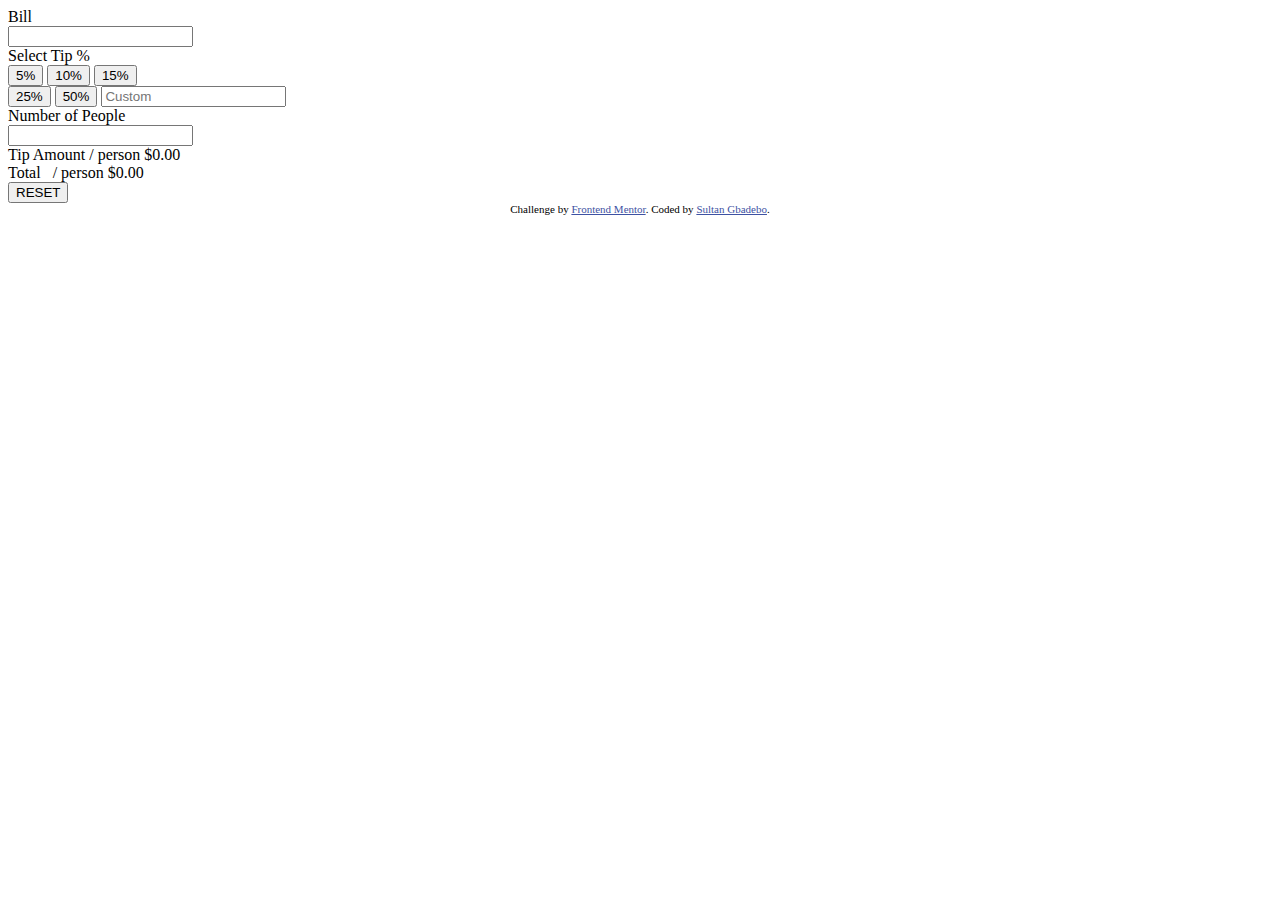
==== src/index.html @ b0bf7be9 "second commit" ====
<!DOCTYPE html>
<html lang="en">

<head>
  <meta charset="UTF-8">
  <meta name="viewport" content="width=device-width, initial-scale=1.0">
  <!-- displays site properly based on user's device -->

  <link rel="icon" type="image/png" sizes="32x32" href="./images/favicon-32x32.png">
  <link href="./src/styles.css" rel="stylesheet">

  <title>Frontend Mentor | Tip calculator app</title>

  <!-- Feel free to remove these styles or customise in your own stylesheet 👍 -->
  <style>
    .attribution {
      font-size: 11px;
      text-align: center;
    }

    .attribution a {
      color: hsl(228, 45%, 44%);
    }
  </style>
</head>

<body>
  <main>
    <section id="sec">
      <div id="bill">
        <label> Bill</label>
        <div>
          <input type="number" name="" id="billIn" class="icon" style="text-align:right;"> </input>
        </div>
      </div>
      <div>
        <label>
          Select Tip %
        </label>
        <div>
          <div id="row">
            <input type="button" value="5%" class="button" id="button15" onclick="get()"> </input>
            <input type="button" value="10%" class="button"> </input>
            <input type="button" value="15%" class="button"> </input>
          </div>
          <div id="row">
            <input type="button" value="25%" class="button"> </input>
            <input type="button" value="50%" class="button"> </input>
            <input type="text" name="custom" class="buttong" placeholder="Custom"> </input>
          </div>
        </div>

      </div>

      <div>
        <label>Number of People</label>
        <div>
          <input type="number" name="" id="NumOfP" style="text-align:right ;" />
        </div>
      </div>
    </section>
    <aside id="aside">
      <div class="first">
        <span class="text">
          Tip Amount
          / person
        </span>
        <span class="value" id="valuet">
         $0.00
        </span>
      </div>
      <div class="second">
        <span class="text1">
          Total
          &nbsp;
          / person
        </span>
        <span class="value" id="value">
          $0.00
        </span>
      </div>
      <div id="resetdiv">
        <button id="reset">RESET</button>
      </div>
    </aside>
  </main>

  <div class="attribution">
    Challenge by <a href="https://www.frontendmentor.io?ref=challenge" target="_blank">Frontend Mentor</a>.
    Coded by <a href="#">Sultan Gbadebo</a>.
  </div>
</body>
<script src="./src/script.js"></script>

</html
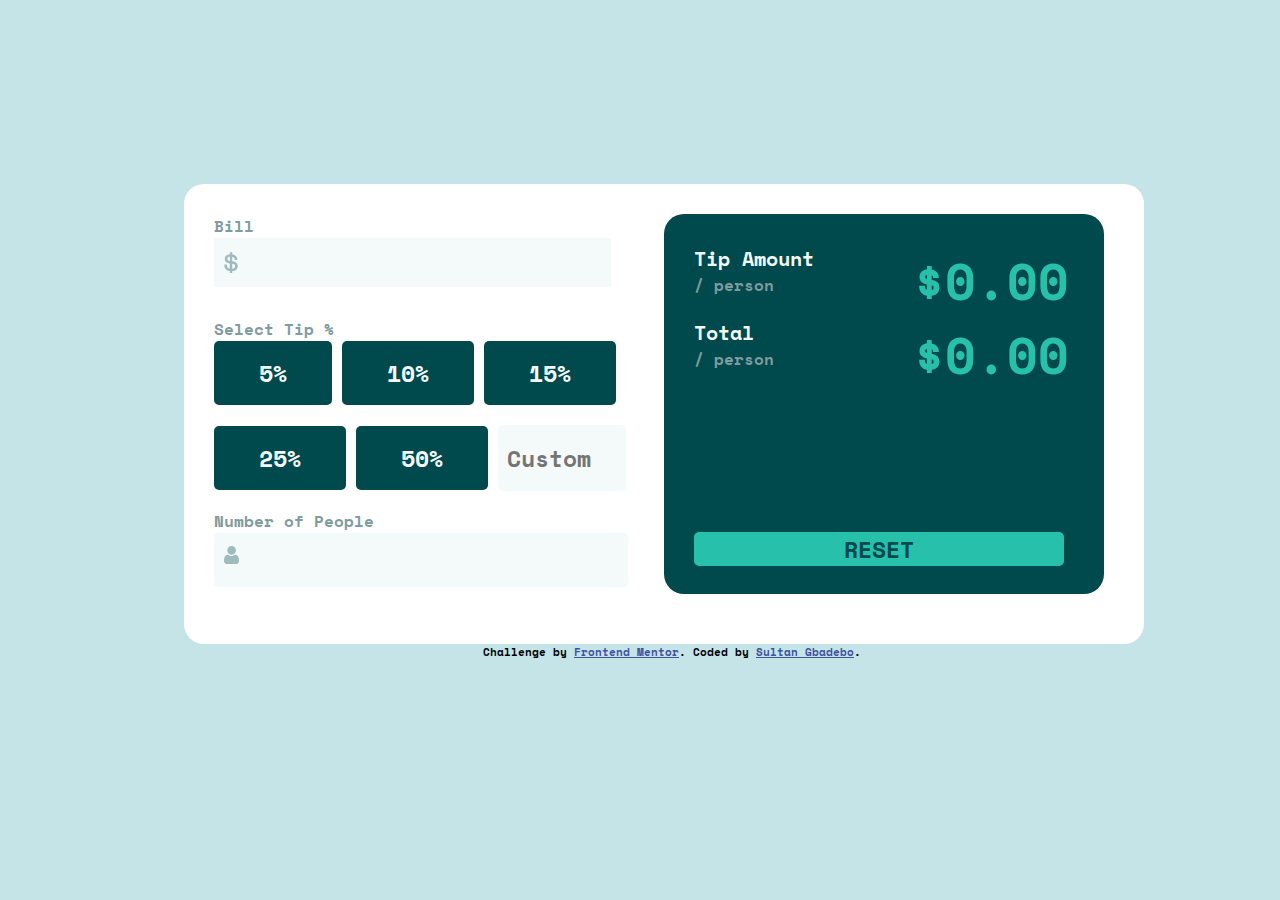
==== commit c88ecc46: "Thrid commit" ====
--- a/src/index.html
+++ b/src/index.html
@@ -7,7 +7,7 @@
   <!-- displays site properly based on user's device -->
 
   <link rel="icon" type="image/png" sizes="32x32" href="./images/favicon-32x32.png">
-  <link href="./src/styles.css" rel="stylesheet">
+  <link href="./styles.css" rel="stylesheet">
 
   <title>Frontend Mentor | Tip calculator app</title>
 
@@ -29,8 +29,10 @@
     <section id="sec">
       <div id="bill">
         <label> Bill</label>
-        <div>
+        <div class="dollarbill">
+          <img src="../Assets/images/icon-dollar.svg" class="Inimg" alt="Dollar">
           <input type="number" name="" id="billIn" class="icon" style="text-align:right;"> </input>
+
         </div>
       </div>
       <div>
@@ -39,48 +41,60 @@
         </label>
         <div>
           <div id="row">
-            <input type="button" value="5%" class="button" id="button15" onclick="get()"> </input>
-            <input type="button" value="10%" class="button"> </input>
-            <input type="button" value="15%" class="button"> </input>
+            <input type="button" value="5%" class="button" onclick="get5()" id="button5" >
+            <input type="button" value="10%" class="button" id="button10" onclick="get10()"> 
+            <input type="button" value="15%" class="button" id="button15" onclick="get15()"> 
           </div>
           <div id="row">
-            <input type="button" value="25%" class="button"> </input>
-            <input type="button" value="50%" class="button"> </input>
-            <input type="text" name="custom" class="buttong" placeholder="Custom"> </input>
+            <input type="button" value="25%" class="button"  id="button25" onclick="get25()"> 
+            <input type="button" value="50%" class="button"  id="button50" onclick="get50()"> 
+            <input type="number" name="custom" class="buttong" placeholder="Custom" id="custom" onclick="custom()">
           </div>
         </div>
 
       </div>
 
-      <div>
+      <div class="NumOfPdiv">
         <label>Number of People</label>
         <div>
+          <img src="../Assets/images/icon-person.svg" class="Inimg">
+
           <input type="number" name="" id="NumOfP" style="text-align:right ;" />
         </div>
       </div>
     </section>
     <aside id="aside">
       <div class="first">
+      <div class="tip">
         <span class="text">
           Tip Amount
+        </span>
+        <br>
+        <span class="texttwo">
           / person
         </span>
+      </div>
         <span class="value" id="valuet">
          $0.00
         </span>
       </div>
       <div class="second">
-        <span class="text1">
+      <div class="tot">
+      
+        <span class="texttot">
           Total
-          &nbsp;
+        </span>
+        <br>
+        <span class="textthree">
           / person
         </span>
+      </div>
         <span class="value" id="value">
           $0.00
         </span>
       </div>
       <div id="resetdiv">
-        <button id="reset">RESET</button>
+        <button id="reset" onclick="getreset()">RESET</button>
       </div>
     </aside>
   </main>
@@ -90,6 +104,6 @@
     Coded by <a href="#">Sultan Gbadebo</a>.
   </div>
 </body>
-<script src="./src/script.js"></script>
+<script src="./script.js"></script>
 
 </html--- a/src/styles.css
+++ b/src/styles.css
@@ -0,0 +1,300 @@
+@import url('https://fonts.googleapis.com/css2?family=Space+Mono&display=swap');
+
+body{
+    background-color:  hsl(185, 41%, 84%);
+    font-family: 'Space Mono', monospace;
+    font-weight: 700;
+    padding: 11rem 7rem 7rem 11rem;
+}
+  
+main{
+    padding: 30px;
+    display: grid;
+    grid-template-areas: "sec aside"
+                         "sec aside"; 
+    grid-template-columns: 1fr 1fr;
+    grid-template-rows: 1fr 1fr;
+    background-color: hsl(0, 0%, 100%) ;
+    border-radius: 20px;
+    width: 900px;
+    height: 400px;
+}
+aside{
+    grid-area: aside;
+    border-radius: 20px;
+    background-color:  hsl(183, 100%, 15%);
+    width: 380px; 
+    height: 320px;
+    padding: 30px;
+    
+}
+section{
+    width: 450px;
+    height: 400px;
+    grid-area: sec;
+}
+.dollarbill{
+    position: relative;
+}
+.texttot{
+    font-size: 20px;
+    color:hsl(189, 41%, 97%);
+
+     
+     
+
+
+}
+
+.Inimg{
+    padding-top: 12.5px;
+    padding-left: 10px;
+    width: 15px;
+    position: absolute;
+}
+#billIn{
+    background-color:  hsl(189, 41%, 97%);
+    padding: 10px 90px 10px 60px;
+    border: none;
+    font-family: 'Space Mono', monospace; /* Specify the font family */
+    font-size: 20px; /* Set the font size */
+    font-weight: 700;
+}
+#billIn:focus{
+    background-color:   hsl(189, 41%, 97%);
+    padding: 10px 80px 30px 60px;
+    border: hsl(172, 67%, 45%);
+}
+
+
+#bill{
+    padding: 0px 0px 30px 0px;
+}
+#NumOfP{
+    padding: 10px 80px 10px 50px;
+    background-color:  hsl(189, 41%, 97%);
+    border: none;
+    font-family: 'Space Mono', monospace; /* Specify the font family */
+    font-size: 23px; /* Set the font size */
+    font-weight: 700;
+    border-radius: 5px;
+}
+#NumOfP:focus{
+    background-color:  hsl(189, 41%, 97%);
+    padding: 10px 80px 10px 50px;
+    border: hsl(172, 67%, 45%);
+    font-family: 'Space Mono', monospace; /* Specify the font family */
+    font-size: 23px; /* Set the font size */
+    font-weight: 700;
+    border-radius: 5px;
+}
+.icon {
+    padding-right: 25px;
+    background: url("./images/icon-dollar.svg") no-repeat right;
+    background-size: 20px;
+  }
+.button:hover{
+    background-color:  hsl(172, 67%, 45%);
+    color: hsl(183, 100%, 15%);
+
+}
+.button:focus{
+    background-color:  hsl(185, 41%, 84%);
+    color: hsl(183, 100%, 15%);
+}
+.button{
+    padding: 15px 45px 15px 45px;
+    border-radius: 5px;
+    background-color:  hsl(183, 100%, 15%);
+    color: hsl(189, 41%, 97%);
+    border: none;
+    font-family: 'Space Mono', monospace; /* Specify the font family */
+    font-size: 23px; /* Set the font size */
+    font-weight: 700;
+}
+textarea:focus, input:focus {
+    border:  hsl(186, 14%, 43%);
+    color: hsl(183, 100%, 15%);
+}
+
+label{
+    color:  hsl(184, 14%, 56%);
+}
+.second{
+    display: flex;
+}
+.buttong{
+    width: 110px;
+    padding: 3px 9px;
+    height: 60px;
+    border-radius: 5px;
+    background-color:  hsl(189, 41%, 97%);
+    border: none;
+    font-family: 'Space Mono', monospace; /* Specify the font family */
+    font-size: 23px; /* Set the font size */
+    font-weight: 700;
+    
+}
+#row{
+    height: 74px;
+    padding: 0px 0px 10px 0px;
+    
+}
+button {
+    font-family: 'Space Mono', monospace; /* Specify the font family */
+    font-size: 23px; /* Set the font size */
+    font-weight: 700;
+    /* Set the font weight */
+    /* Add any other font styles as needed */
+  }
+
+h5{
+    padding-right: 2rem;
+}
+.value{
+    font-size: 50px;
+    color: hsl(172, 67%, 45%)
+    ;
+
+}
+.valuet{
+    font-size: 50px;
+    color: hsl(172, 67%, 45%)
+    ;
+
+}
+.first{
+    display: flex;
+}
+.text{
+    font-size: 20px;
+    color:hsl(189, 41%, 97%);
+   
+}
+.texttwo{
+   font-size: 17x;
+   color:   hsl(184, 14%, 56%);
+   margin-right: 140px;
+    
+    
+    
+    
+}
+
+.textthree{
+    font-size: 17x;
+    color:   hsl(184, 14%, 56%);
+    margin-right: 140px;
+     
+     
+
+ 
+     
+     
+ }
+
+p{
+    margin: 0px;
+
+}
+
+#reset{
+    background-color: hsl(172, 67%, 45%);
+    padding: 0px 150px 0px 150px;
+    border-radius: 5px;
+    border: none;
+    color: hsl(183, 100%, 15%); ;
+}
+#reset:focus{
+    background-color: hsl(185, 41%, 84%);
+}
+#resetdiv{
+    margin-top:140px;
+}
+#button{
+    padding: 15px 50px;
+}
+@media screen and (max-width: 768px)  {
+     
+main{
+    padding: 30px;
+    display: grid;
+    grid-template-areas: "sec "
+                         "aside"; 
+    grid-template-columns: 1fr 1fr;
+    grid-template-rows: 1fr 1fr;
+    background-color: hsl(0, 0%, 100%) ;
+    border-radius: 20px;
+    height: 900px;
+    width: 400px;
+}
+aside{
+    grid-area: aside;
+    border-radius: 20px;
+    background-color:  hsl(183, 100%, 15%);
+    width: 340px; 
+    height: 320px;
+    padding: 30px;
+    
+}
+section{
+    width: 450px;
+    height: 400px;
+    grid-area: sec;
+}
+
+#billIn{
+    background-color:  hsl(189, 41%, 97%);
+    padding: 10px 40px 10px 80px;
+    border: none;
+    font-family: 'Space Mono', monospace; /* Specify the font family */
+    font-size: 23px; /* Set the font size */
+    font-weight: 700;
+}
+#billIn:focus{
+    background-color:   hsl(189, 41%, 97%);
+    padding: 10px 40px 10px 80px;
+    border: hsl(172, 67%, 45%);
+}
+#bill{
+    padding: 0px 0px 5px 0px;
+}
+    
+
+#reset{
+    background-color: hsl(172, 67%, 45%);
+    padding: 0px 140px 0px 140px;
+    border-radius: 5px;
+    border: none;
+    color: hsl(183, 100%, 15%); ;
+}
+#resetdiv{
+    margin-top:130px;
+}
+#NumOfP{
+    padding: 10px 80px 10px 50px;
+    background-color:  hsl(189, 41%, 97%);
+    border: none;
+    font-family: 'Space Mono', monospace; /* Specify the font family */
+    font-size: 23px; /* Set the font size */
+    font-weight: 700;
+    border-radius: 5px;
+}
+#NumOfP:focus{
+    background-color:  hsl(189, 41%, 97%);
+    padding: 10px 80px 10px 50px;
+    border: hsl(172, 67%, 45%);
+    font-family: 'Space Mono', monospace; /* Specify the font family */
+    font-size: 23px; /* Set the font size */
+    font-weight: 700;
+    border-radius: 5px;
+}
+/* .tip{
+   
+    
+} */
+.NumOfPdiv{
+    padding: 0px 0px 5px 0px;
+
+}
+}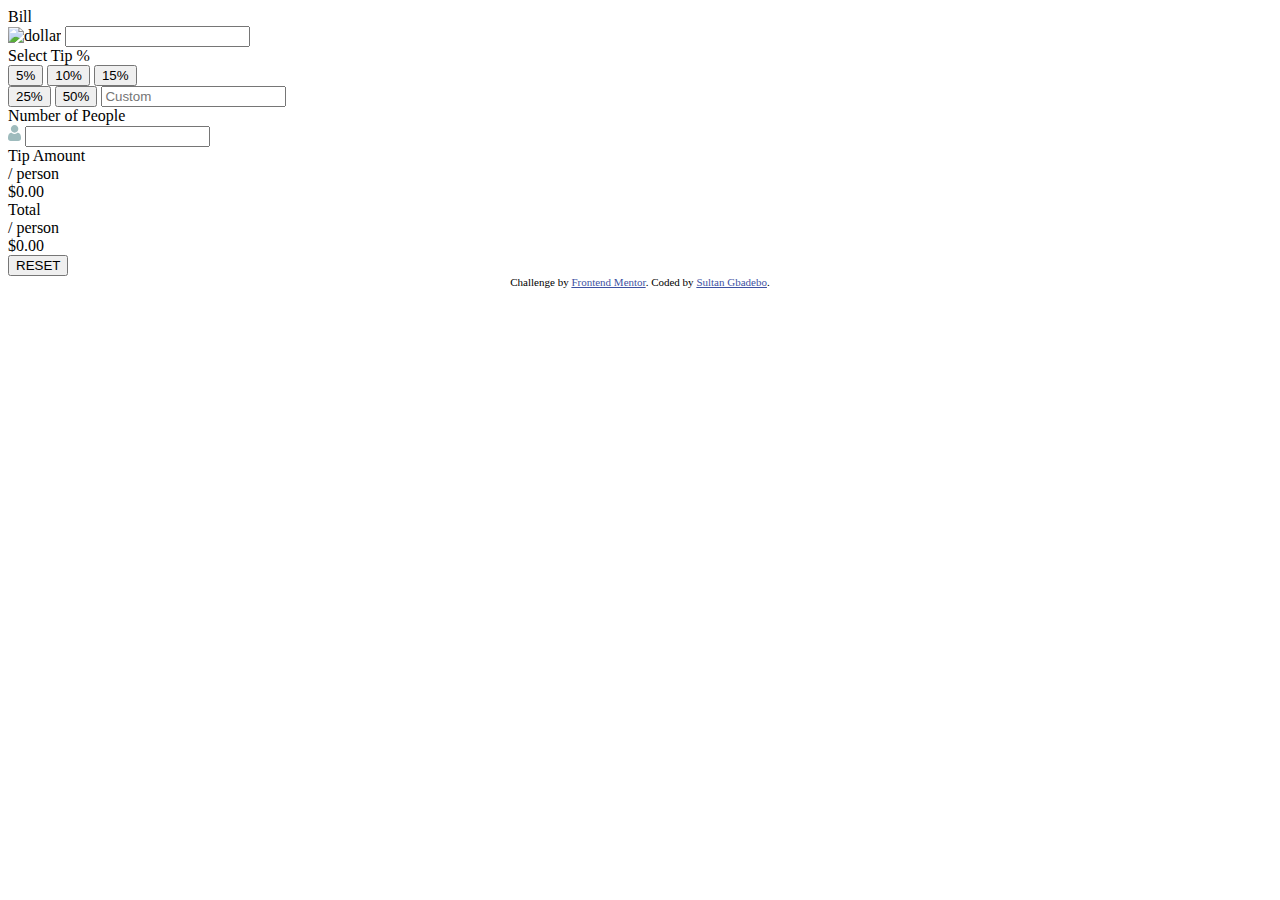
==== commit 78eeec93: "styling" ====
--- a/src/index.html
+++ b/src/index.html
@@ -7,7 +7,7 @@
   <!-- displays site properly based on user's device -->
 
   <link rel="icon" type="image/png" sizes="32x32" href="./images/favicon-32x32.png">
-  <link href="./styles.css" rel="stylesheet">
+  <link href="./style.css" rel="stylesheet">
 
   <title>Frontend Mentor | Tip calculator app</title>
 
@@ -30,7 +30,7 @@
       <div id="bill">
         <label> Bill</label>
         <div class="dollarbill">
-          <img src="../Assets/images/icon-dollar.svg" class="Inimg" alt="Dollar">
+          <img src="./images/icon-dollar.svg" alt="dollar" class="Inimg">
           <input type="number" name="" id="billIn" class="icon" style="text-align:right;"> </input>
 
         </div>
@@ -57,7 +57,7 @@
       <div class="NumOfPdiv">
         <label>Number of People</label>
         <div>
-          <img src="../Assets/images/icon-person.svg" class="Inimg">
+          <img src="../Assets/images/icon-person.svg" class="Inimg" alt="Person">
 
           <input type="number" name="" id="NumOfP" style="text-align:right ;" />
         </div>
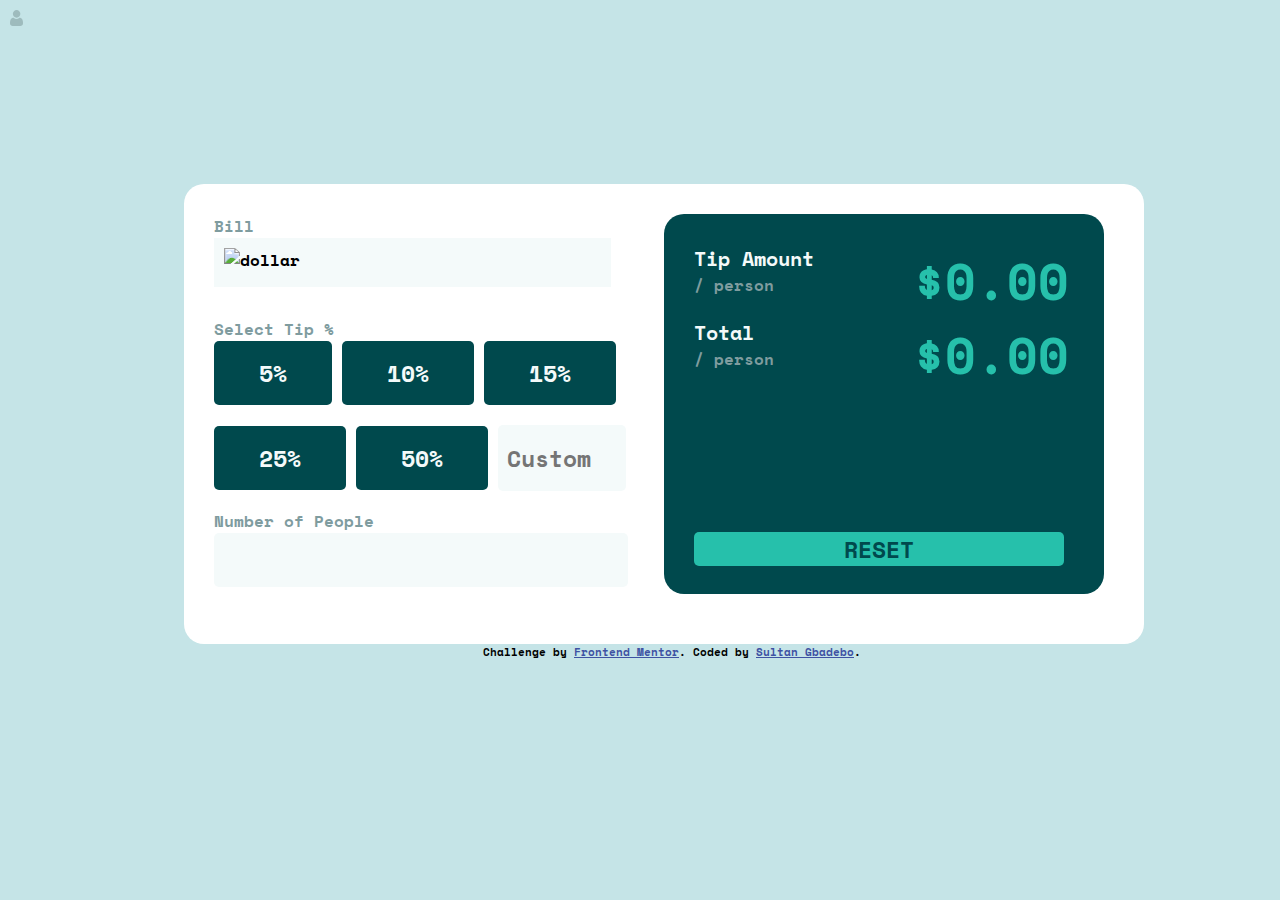
==== commit 1ff5cabf: "styling" ====
--- a/src/index.html
+++ b/src/index.html
@@ -7,7 +7,7 @@
   <!-- displays site properly based on user's device -->
 
   <link rel="icon" type="image/png" sizes="32x32" href="./images/favicon-32x32.png">
-  <link href="./style.css" rel="stylesheet">
+  <link href="./Stlye.css" rel="stylesheet">
 
   <title>Frontend Mentor | Tip calculator app</title>
 
--- a/src/Stlye.css
+++ b/src/Stlye.css
@@ -0,0 +1,302 @@
+@import url('https://fonts.googleapis.com/css2?family=Space+Mono&display=swap');
+
+body{
+    background-color:  hsl(185, 41%, 84%);
+    font-family: 'Space Mono', monospace;
+    font-weight: 700;
+    padding: 11rem 7rem 7rem 11rem;
+}
+  
+main{
+    padding: 30px;
+    display: grid;
+    grid-template-areas: "sec aside"
+                         "sec aside"; 
+    grid-template-columns: 1fr 1fr;
+    grid-template-rows: 1fr 1fr;
+    background-color: hsl(0, 0%, 100%) ;
+    border-radius: 20px;
+    width: 900px;
+    height: 400px;
+}
+aside{
+    grid-area: aside;
+    border-radius: 20px;
+    background-color:  hsl(183, 100%, 15%);
+    width: 380px; 
+    height: 320px;
+    padding: 30px;
+    
+}
+section{
+    width: 450px;
+    height: 400px;
+    grid-area: sec;
+}
+.dollarbill{
+    position: relative;
+}
+.texttot{
+    font-size: 20px;
+    color:hsl(189, 41%, 97%);
+
+     
+     
+
+
+}
+
+.Inimg{
+    position: absolute;
+    left: 10px;
+    top: 10px;
+    
+}
+#billIn{
+    background-color:  hsl(189, 41%, 97%);
+    padding: 10px 90px 10px 60px;
+    border: none;
+    font-family: 'Space Mono', monospace; /* Specify the font family */
+    font-size: 20px; /* Set the font size */
+    font-weight: 700;
+}
+#billIn:focus{
+    background-color:   hsl(189, 41%, 97%);
+    padding: 10px 80px 30px 60px;
+    border: hsl(172, 67%, 45%);
+}
+
+
+#bill{
+    padding: 0px 0px 30px 0px;
+}
+#NumOfP{
+    padding: 10px 80px 10px 50px;
+    background-color:  hsl(189, 41%, 97%);
+    border: none;
+    font-family: 'Space Mono', monospace; /* Specify the font family */
+    font-size: 23px; /* Set the font size */
+    font-weight: 700;
+    border-radius: 5px;
+}
+#NumOfP:focus{
+    background-color:  hsl(189, 41%, 97%);
+    padding: 10px 80px 10px 50px;
+    border: hsl(172, 67%, 45%);
+    font-family: 'Space Mono', monospace; /* Specify the font family */
+    font-size: 23px; /* Set the font size */
+    font-weight: 700;
+    border-radius: 5px;
+}
+.icon {
+    padding-right: 25px;
+    background: url("./images/icon-dollar.svg") no-repeat right;
+    background-size: 20px;
+  }
+.button:hover{
+    background-color:  hsl(172, 67%, 45%);
+    color: hsl(183, 100%, 15%);
+
+}
+.button:focus{
+    background-color:  hsl(185, 41%, 84%);
+    color: hsl(183, 100%, 15%);
+}
+.button{
+    padding: 15px 45px 15px 45px;
+    border-radius: 5px;
+    background-color:  hsl(183, 100%, 15%);
+    color: hsl(189, 41%, 97%);
+    border: none;
+    font-family: 'Space Mono', monospace; /* Specify the font family */
+    font-size: 23px; /* Set the font size */
+    font-weight: 700;
+}
+textarea:focus, input:focus {
+    border:  hsl(186, 14%, 43%);
+    color: hsl(183, 100%, 15%);
+}
+
+label{
+    color:  hsl(184, 14%, 56%);
+}
+.second{
+    display: flex;
+}
+.buttong{
+    width: 110px;
+    padding: 3px 9px;
+    height: 60px;
+    border-radius: 5px;
+    background-color:  hsl(189, 41%, 97%);
+    border: none;
+    font-family: 'Space Mono', monospace; /* Specify the font family */
+    font-size: 23px; /* Set the font size */
+    font-weight: 700;
+    
+}
+#row{
+    height: 74px;
+    padding: 0px 0px 10px 0px;
+    
+}
+button {
+    font-family: 'Space Mono', monospace; /* Specify the font family */
+    font-size: 23px; /* Set the font size */
+    font-weight: 700;
+    /* Set the font weight */
+    /* Add any other font styles as needed */
+  }
+
+h5{
+    padding-right: 2rem;
+}
+.value{
+    font-size: 50px;
+    color: hsl(172, 67%, 45%)
+    ;
+
+}
+.valuet{
+    font-size: 50px;
+    color: hsl(172, 67%, 45%)
+    ;
+
+}
+.first{
+    display: flex;
+}
+.text{
+    font-size: 20px;
+    color:hsl(189, 41%, 97%);
+   
+}
+.texttwo{
+   font-size: 17x;
+   color:   hsl(184, 14%, 56%);
+   margin-right: 140px;
+    
+    
+    
+    
+}
+
+.textthree{
+    font-size: 17x;
+    color:   hsl(184, 14%, 56%);
+    margin-right: 140px;
+     
+     
+
+ 
+     
+     
+ }
+
+p{
+    margin: 0px;
+
+}
+
+#reset{
+    background-color: hsl(172, 67%, 45%);
+    padding: 0px 150px 0px 150px;
+    border-radius: 5px;
+    border: none;
+    color: hsl(183, 100%, 15%); ;
+}
+#reset:focus{
+    background-color: hsl(185, 41%, 84%);
+}
+#resetdiv{
+    margin-top:140px;
+}
+#button{
+    padding: 15px 50px;
+}
+@media screen and (max-width: 768px)  {
+     
+main{
+    padding: 30px;
+    display: grid;
+    grid-template-areas: "sec "
+                         "aside"; 
+    grid-template-columns: 1fr 1fr;
+    grid-template-rows: 1fr 1fr;
+    background-color: hsl(0, 0%, 100%) ;
+    border-radius: 20px;
+    height: 900px;
+    width: 400px;
+}
+aside{
+    grid-area: aside;
+    border-radius: 20px;
+    background-color:  hsl(183, 100%, 15%);
+    width: 340px; 
+    height: 320px;
+    padding: 30px;
+    
+}
+section{
+    width: 450px;
+    height: 400px;
+    grid-area: sec;
+}
+
+#billIn{
+    background-color:  hsl(189, 41%, 97%);
+    padding: 10px 40px 10px 80px;
+    border: none;
+    font-family: 'Space Mono', monospace; /* Specify the font family */
+    font-size: 23px; /* Set the font size */
+    font-weight: 700;
+}
+#billIn:focus{
+    background-color:   hsl(189, 41%, 97%);
+    padding: 10px 40px 10px 80px;
+    border: hsl(172, 67%, 45%);
+}
+#bill{
+    padding: 0px 0px 5px 0px;
+}
+    
+
+#reset{    
+    background-color: hsl(172, 67%, 45%);
+    padding: 0px 140px 0px 140px;
+    border-radius: 5px;
+    border: none;
+    color: hsl(183, 100%, 15%); ;
+}
+#resetdiv{
+    margin-top:130px;
+}
+#NumOfP{
+    padding: 10px 80px 10px 50px;
+    background-color:  hsl(189, 41%, 97%);
+    border: none;
+    font-family: 'Space Mono', monospace; /* Specify the font family */
+    font-size: 23px; /* Set the font size */
+    font-weight: 700;
+    border-radius: 5px;
+}
+#NumOfP:focus{
+    background-color:  hsl(189, 41%, 97%);
+    padding: 10px 80px 10px 50px;
+    border: hsl(172, 67%, 45%);
+    font-family: 'Space Mono', monospace; /* Specify the font family */
+    font-size: 23px; /* Set the font size */
+    font-weight: 700;
+    border-radius: 5px;
+}
+/* .tip{
+   
+    
+} */
+.NumOfPdiv{
+    padding: 0px 0px 5px 0px;
+
+}
+
+}
+
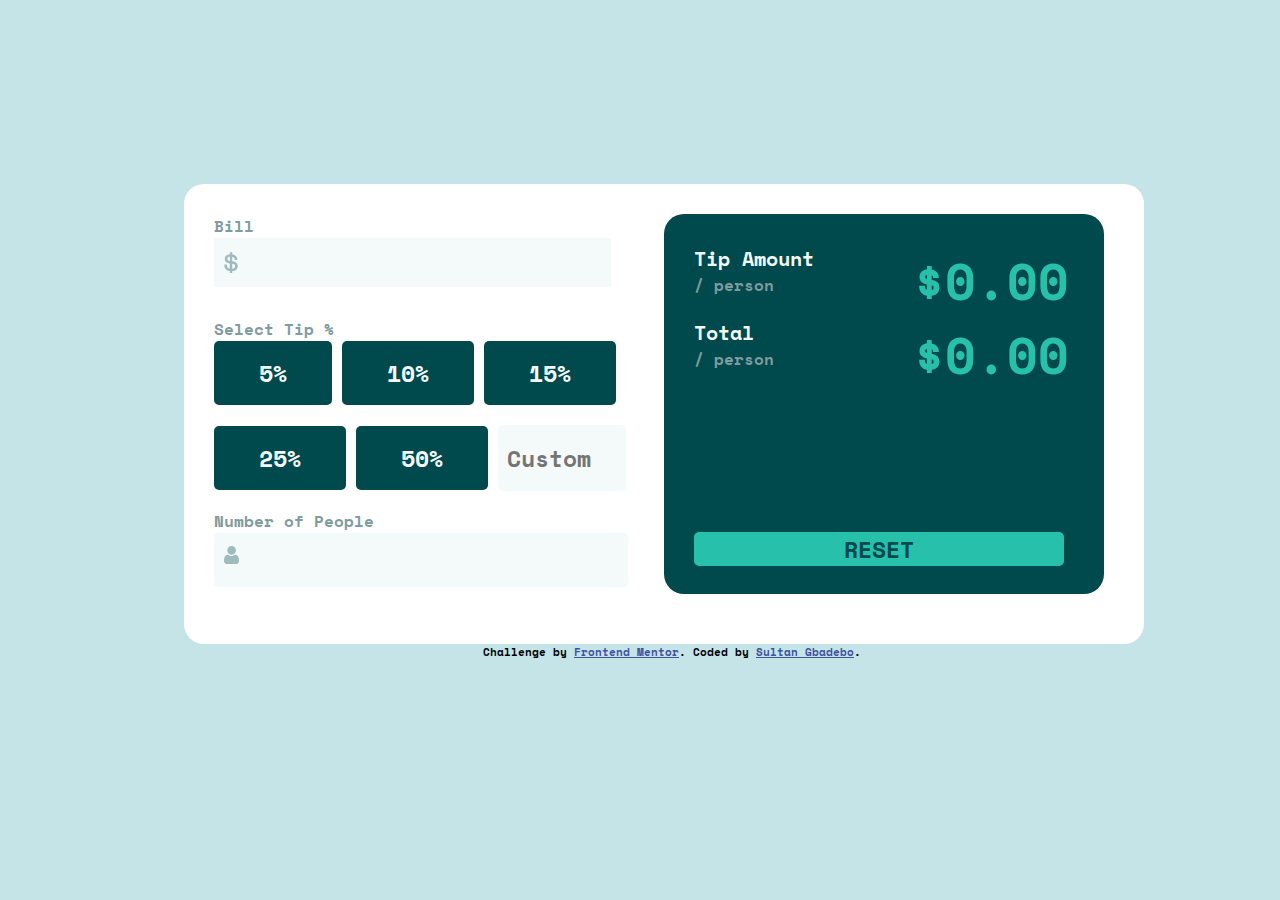
==== commit f6ba2f66: "styling" ====
--- a/src/index.html
+++ b/src/index.html
@@ -30,7 +30,7 @@
       <div id="bill">
         <label> Bill</label>
         <div class="dollarbill">
-          <img src="./images/icon-dollar.svg" alt="dollar" class="Inimg">
+          <img src="../Assets/images/icon-dollar.svg" alt="dollar" class="Inimg">
           <input type="number" name="" id="billIn" class="icon" style="text-align:right;"> </input>
 
         </div>
--- a/src/Stlye.css
+++ b/src/Stlye.css
@@ -47,10 +47,10 @@
 }
 
 .Inimg{
+    padding-top: 12.5px;
+    padding-left: 10px;
+    width: 15px;
     position: absolute;
-    left: 10px;
-    top: 10px;
-    
 }
 #billIn{
     background-color:  hsl(189, 41%, 97%);
@@ -298,5 +298,4 @@
 
 }
 
-}
-
+}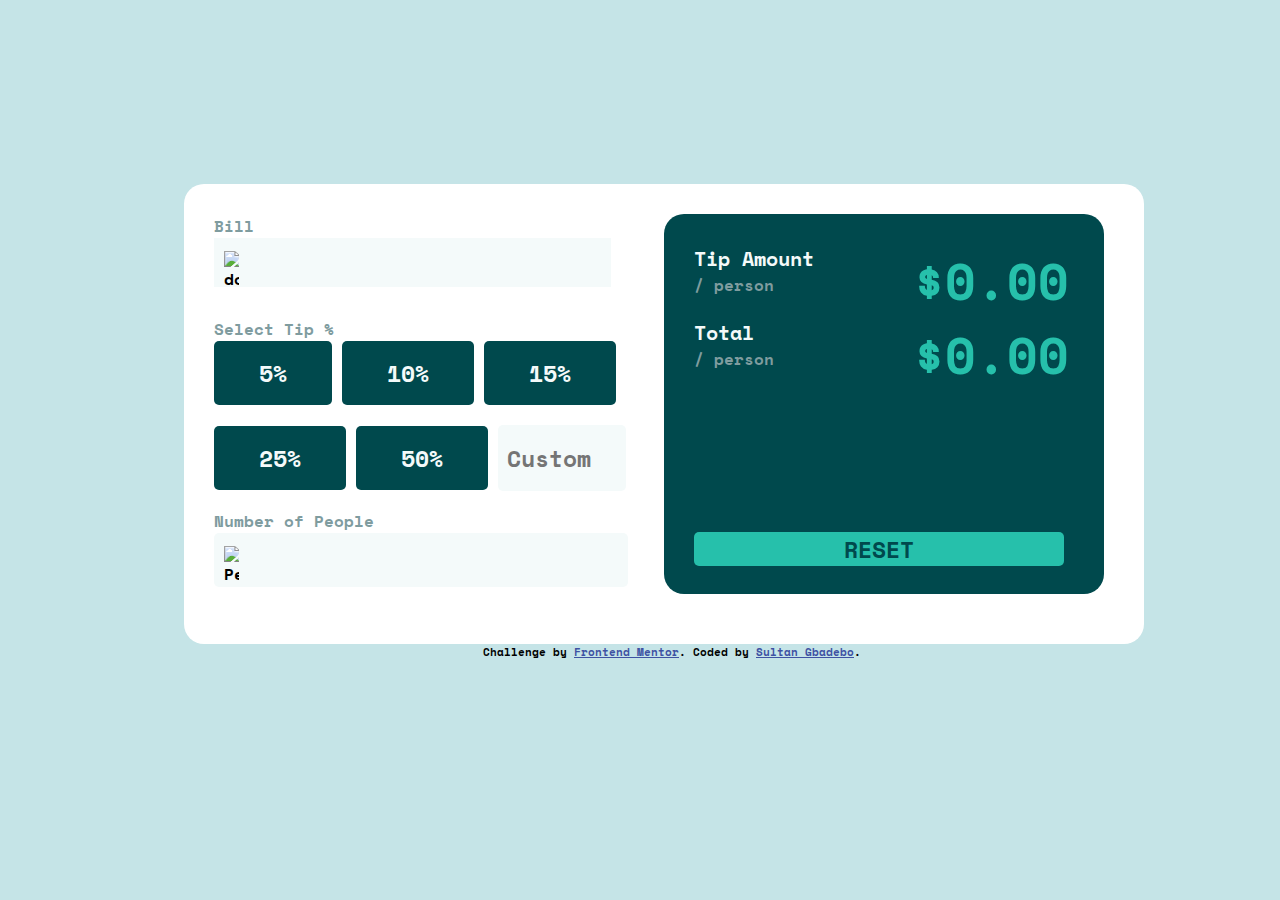
==== commit 2a515eac: "styling" ====
--- a/src/index.html
+++ b/src/index.html
@@ -30,7 +30,7 @@
       <div id="bill">
         <label> Bill</label>
         <div class="dollarbill">
-          <img src="../Assets/images/icon-dollar.svg" alt="dollar" class="Inimg">
+          <img src="../assets/images/icon-dollar.svg" alt="dollar" class="Inimg">
           <input type="number" name="" id="billIn" class="icon" style="text-align:right;"> </input>
 
         </div>
@@ -57,7 +57,7 @@
       <div class="NumOfPdiv">
         <label>Number of People</label>
         <div>
-          <img src="../Assets/images/icon-person.svg" class="Inimg" alt="Person">
+          <img src="../assets/images/icon-person.svg" class="Inimg" alt="Person">
 
           <input type="number" name="" id="NumOfP" style="text-align:right ;" />
         </div>
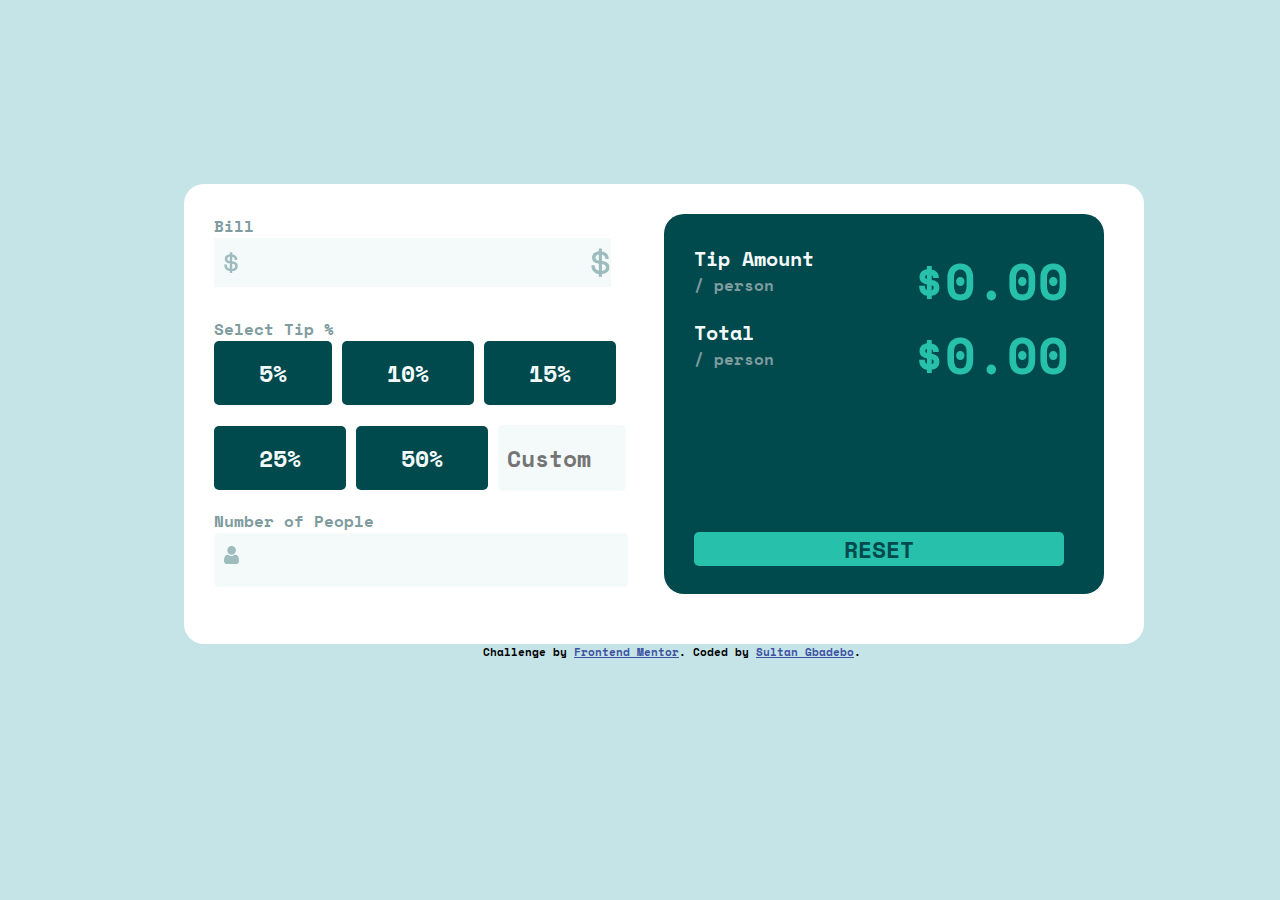
==== commit a98a6ded: "img move" ====
--- a/src/index.html
+++ b/src/index.html
@@ -30,7 +30,7 @@
       <div id="bill">
         <label> Bill</label>
         <div class="dollarbill">
-          <img src="../assets/images/icon-dollar.svg" alt="dollar" class="Inimg">
+          <img src="./images/icon-dollar.svg" alt="dollar" class="Inimg">
           <input type="number" name="" id="billIn" class="icon" style="text-align:right;"> </input>
 
         </div>
@@ -57,7 +57,7 @@
       <div class="NumOfPdiv">
         <label>Number of People</label>
         <div>
-          <img src="../assets/images/icon-person.svg" class="Inimg" alt="Person">
+          <img src="./images/icon-person.svg" class="Inimg" alt="Person">
 
           <input type="number" name="" id="NumOfP" style="text-align:right ;" />
         </div>
